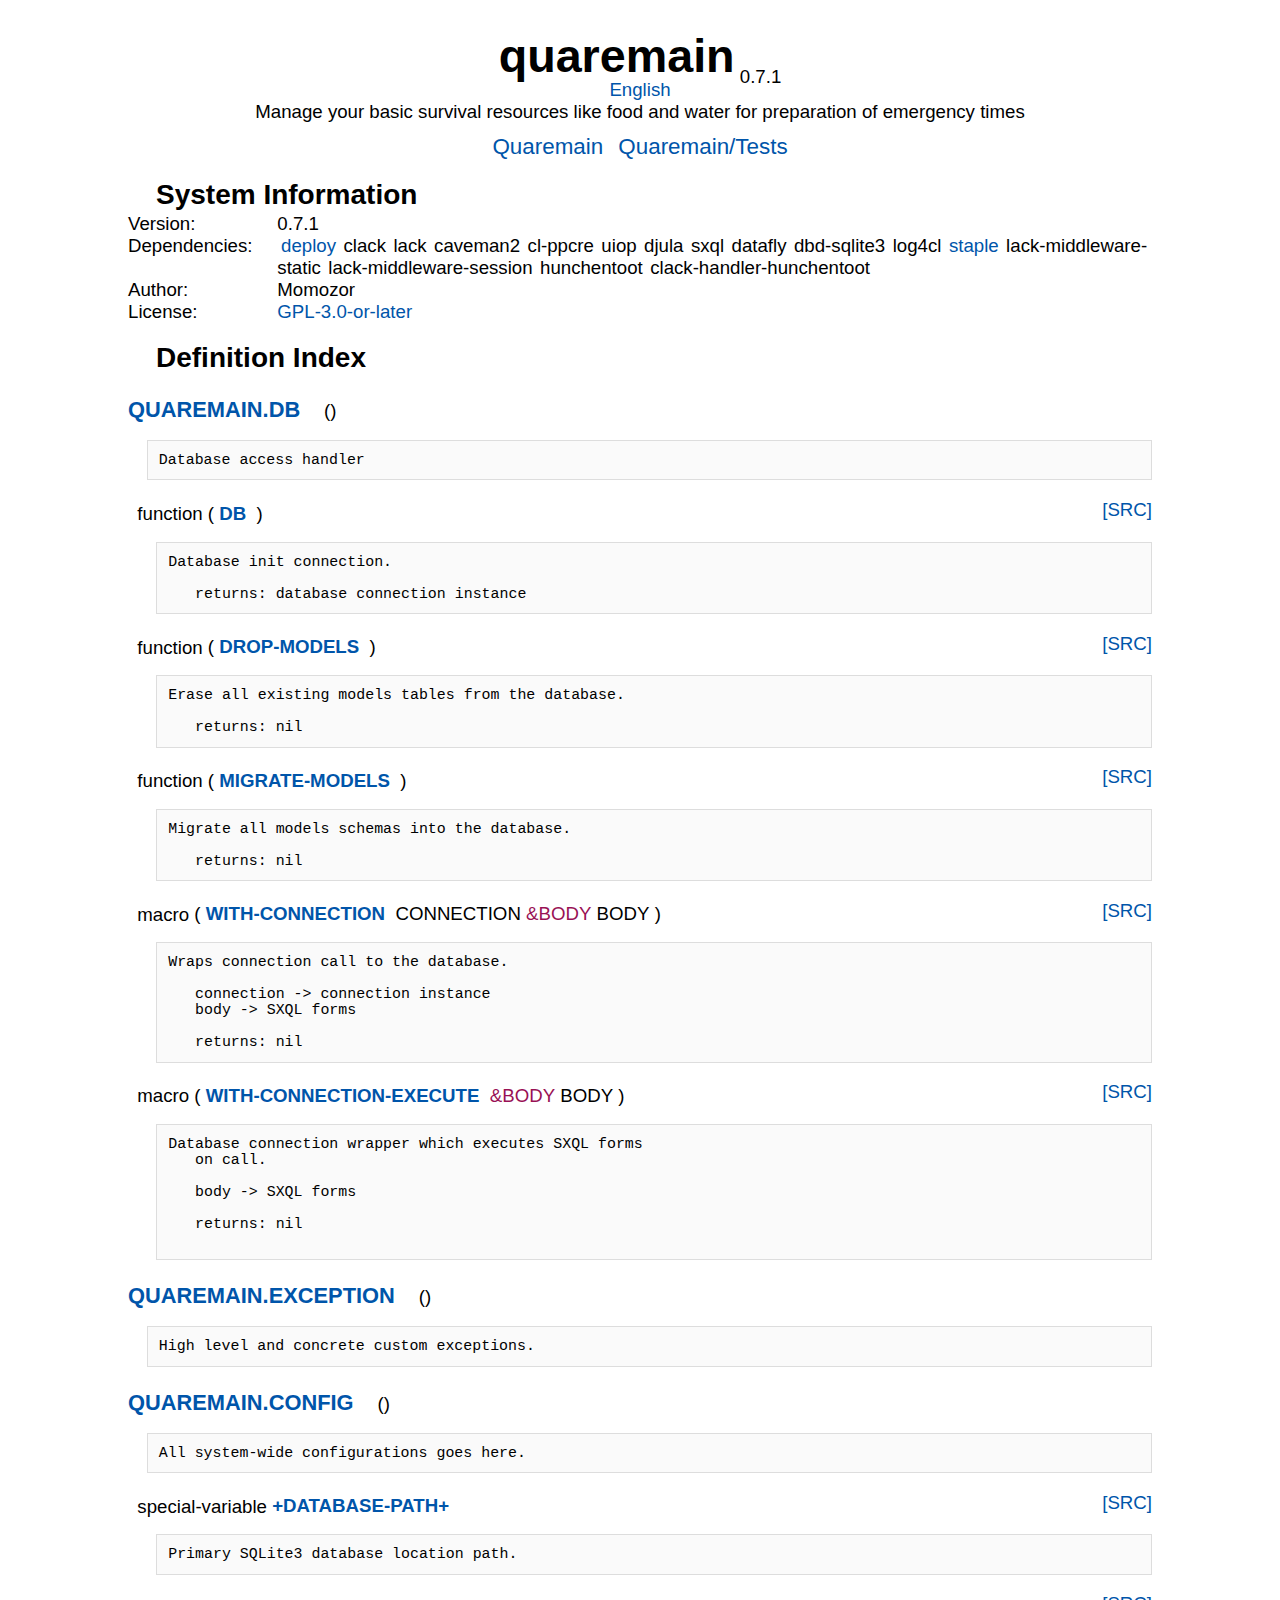
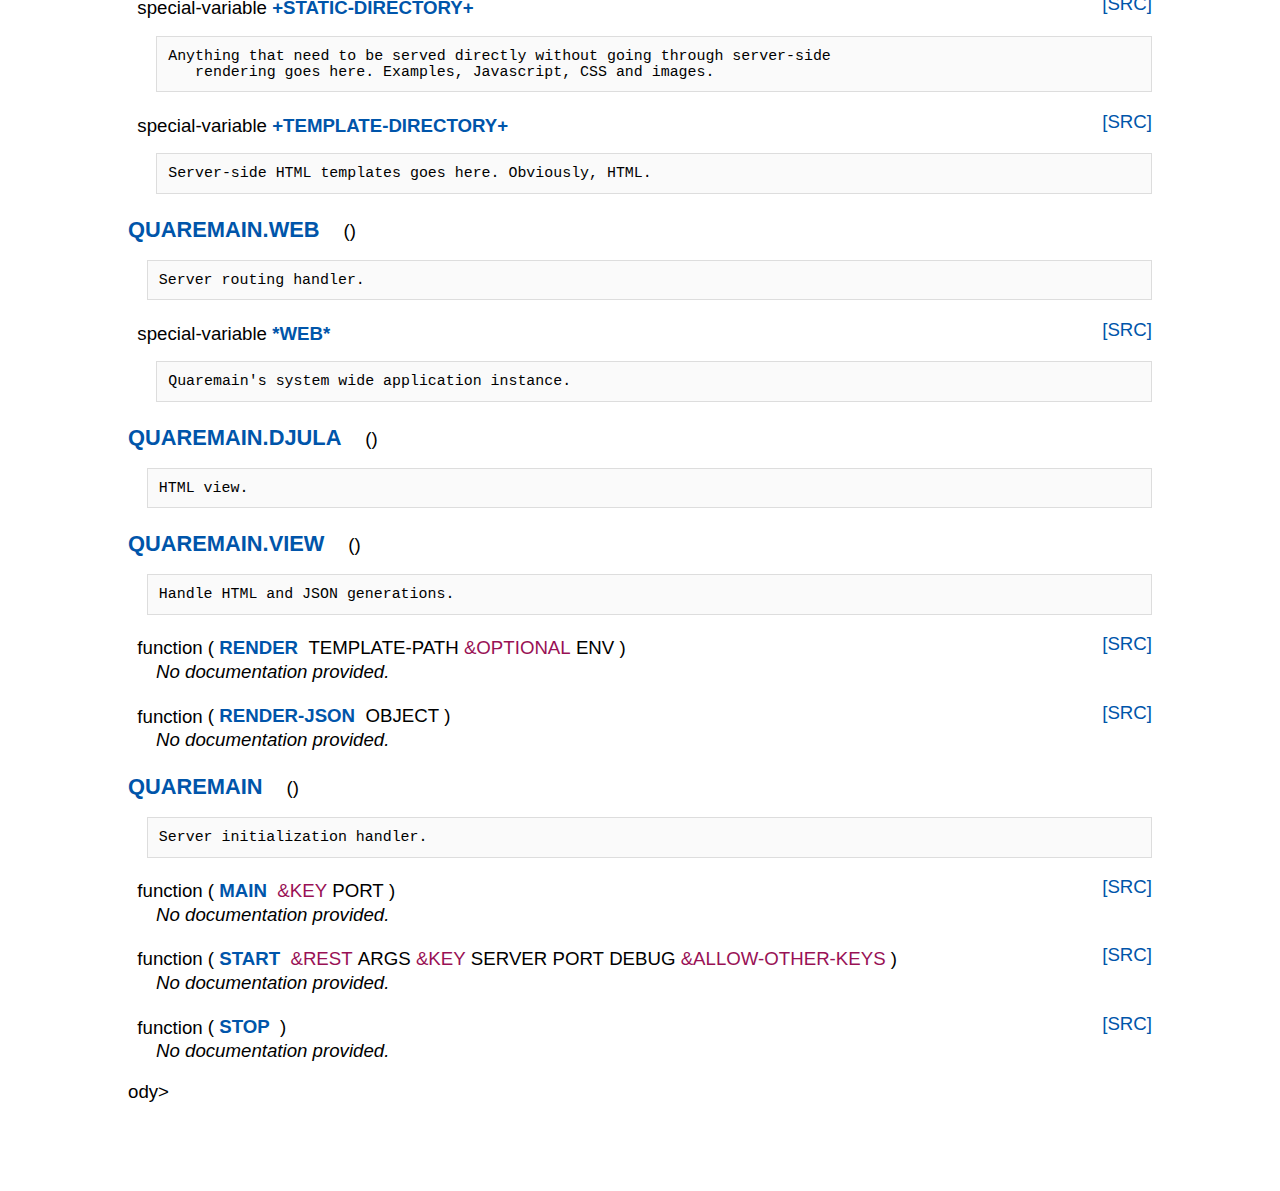
==== docs/index.html @ 40300578 "Add doc generator" ====
<!DOCTYPE html> <html lang="EN"> <head> <meta charset="utf-8"> <title>Quaremain</title> <style>html body{margin:0 auto 0 auto;padding:20px;max-width:1024px;font-family:sans-serif;font-size:14pt;overflow-y:scroll;}html body a{text-decoration:none;}html body a[href]{color:#0055AA;}html body a[href]:hover{color:#0088EE;}html body pre{background:#FAFAFA;border:1px solid #DDDDDD;padding:0.75em;overflow-x:auto;}html body pre >code a[href]{color:#223388;}article.project h1{font-size:1.7em;}article.project h1,article.project h2,article.project h3,article.project h4,article.project h5,article.project h6{margin:0.2em 0 0.1em 0;text-indent:1em;}article.project >header{text-align:center;}article.project >header img.logo{display:block;margin:auto;max-height:170px;}article.project >header h1{display:inline-block;text-indent:0;font-size:2.5em;}article.project >header .version{vertical-align:bottom;}article.project >header .languages{margin-top:-0.5em;text-transform:capitalize;}article.project >header .description{margin:0;}article.project >header .pages{margin-top:0.5em;font-size:1.2em;text-transform:capitalize;}article.project >header .pages a{display:inline-block;padding:0 0.2em;}article.project >section{margin:1em 0 1em 0;}article.project #index >ul{list-style:none;margin:0;padding:0;}article.project .row label{display:inline-block;min-width:8em;}article.project #system .row{display:flex;}article.project #system #dependencies{display:inline;margin:0;padding:0;}article.project #system #dependencies li{display:inline;padding:0 0.2em;}article.definition{margin:1em 0 0 0;}article.definition >header h1,article.definition >header h2,article.definition >header h3,article.definition >header h4,article.definition >header h5,article.definition >header h6{text-indent:0;display:inline-block;}article.definition >header ul{display:inline-block;list-style:none;margin:0;padding:0;}article.definition >header ul li{display:inline-block;padding:0 0.2em 0 0;}article.definition >header .visibility{display:none;}article.definition >header .visibility,article.definition >header .type{text-transform:lowercase;}article.definition >header .source-link{visibility:hidden;float:right;}article.definition >header .source-link:after{visibility:visible;content:"[SRC]";}article.definition .docstring{margin:0 0 0 1em;}article.definition .docstring pre{font-size:0.8em;white-space:pre-wrap;}.definition.package >header ul.nicknames{display:inline-block;list-style:none;margin:0;padding:0 0 0 1em;}.definition.package >header ul.nicknames li{display:inline;}.definition.package >header ul.nicknames:before{content:"(";}.definition.package >header ul.nicknames:after{content:")";}.definition.package ul.definitions{margin:0;list-style:none;padding:0 0 0 0.5em;}.definition.callable >header .name:before,.definition.type >header .name:before{content:"(";font-weight:normal;}.definition.callable >header .arguments:after,.definition.type >header .arguments:after{content:")";}.definition.callable >header .arguments .arguments:before,.definition.type >header .arguments .arguments:before{content:"(";}.definition.callable >header .arguments .argument,.definition.type >header .arguments .argument{padding:0;}.definition.callable >header .arguments .argument.lambda-list-keyword,.definition.type >header .arguments .argument.lambda-list-keyword{color:#991155;}.definition li>mark{background:none;border-left:0.3em solid #0088EE;padding-left:0.3em;display:block;} </style> </head> <body> <article class="project"> <header>  <h1>quaremain</h1>  <span class="version">0.7.1</span>  <nav class="languages">  <a href="index.html">English</a>    </nav>  <p class="description">Manage your basic survival resources like food and water
for preparation of emergency times</p>  <nav class="pages">  <a href="index.html">quaremain</a>    <a href="tests/quaremain/index.html">quaremain/tests</a>  </nav> </header> <section id="documentation"> </section>   <section id="system"> <h2>System Information</h2>  <div class="row"> <label for="version">Version:</label> <a id="version">0.7.1</a> </div>   <div class="row"> <label for="dependencies">Dependencies:</label> <ul id="dependencies"><li><a class="external" href="https://Shinmera.github.io/deploy/">deploy</a></li><li><a class="external">clack</a></li><li><a class="external">lack</a></li><li><a class="external">caveman2</a></li><li><a class="external">cl-ppcre</a></li><li><a class="external">uiop</a></li><li><a class="external">djula</a></li><li><a class="external">sxql</a></li><li><a class="external">datafly</a></li><li><a class="external">dbd-sqlite3</a></li><li><a class="external">log4cl</a></li><li><a class="external" href="https://Shinmera.github.io/staple/">staple</a></li><li><a class="external">lack-middleware-static</a></li><li><a class="external">lack-middleware-session</a></li><li><a class="external">hunchentoot</a></li><li><a class="external">clack-handler-hunchentoot</a></li></ul> </div>   <div class="row"> <label for="author">Author:</label> <a id="author">Momozor</a> </div>   <div class="row"> <label for="license">License:</label> <a id="license" href="https://tldrlegal.com/search?q=GPL-3.0-or-later">GPL-3.0-or-later</a> </div>    </section>    <section id="index"> <h2>Definition Index</h2> <ul> <li> <article class="definition package" id="PACKAGE QUAREMAIN.DB"> <header> <h3> <a href="#PACKAGE%20QUAREMAIN.DB">QUAREMAIN.DB</a> </h3> <ul class="nicknames"></ul>  </header> <div class="docstring"><pre>Database access handler</pre></div> <ul class="definitions"> <li> <article class="definition function callable" id="FUNCTION QUAREMAIN.DB:DB"> <header> <span class="visibility">EXTERNAL</span> <span class="type">FUNCTION</span> <h4 class="name"> <a href="#FUNCTION%20QUAREMAIN.DB%3ADB">DB</a> </h4> <ul class="qualifiers"></ul> <ul class="arguments"></ul>  <a class="source-link" href="file:///home/momozor/quicklisp/local-projects/quaremain/src/db.lisp#45:0">Source</a>  </header> <div class="docstring"><pre>Database init connection.

   returns: database connection instance</pre></div> </article> </li>  <li> <article class="definition function callable" id="FUNCTION QUAREMAIN.DB:DROP-MODELS"> <header> <span class="visibility">EXTERNAL</span> <span class="type">FUNCTION</span> <h4 class="name"> <a href="#FUNCTION%20QUAREMAIN.DB%3ADROP-MODELS">DROP-MODELS</a> </h4> <ul class="qualifiers"></ul> <ul class="arguments"></ul>  <a class="source-link" href="file:///home/momozor/quicklisp/local-projects/quaremain/src/db.lisp#119:0">Source</a>  </header> <div class="docstring"><pre>Erase all existing models tables from the database.

   returns: nil</pre></div> </article> </li>  <li> <article class="definition function callable" id="FUNCTION QUAREMAIN.DB:MIGRATE-MODELS"> <header> <span class="visibility">EXTERNAL</span> <span class="type">FUNCTION</span> <h4 class="name"> <a href="#FUNCTION%20QUAREMAIN.DB%3AMIGRATE-MODELS">MIGRATE-MODELS</a> </h4> <ul class="qualifiers"></ul> <ul class="arguments"></ul>  <a class="source-link" href="file:///home/momozor/quicklisp/local-projects/quaremain/src/db.lisp#96:0">Source</a>  </header> <div class="docstring"><pre>Migrate all models schemas into the database.

   returns: nil</pre></div> </article> </li>  <li> <article class="definition macro callable" id="MACRO-FUNCTION QUAREMAIN.DB:WITH-CONNECTION"> <header> <span class="visibility">EXTERNAL</span> <span class="type">MACRO</span> <h4 class="name"> <a href="#MACRO-FUNCTION%20QUAREMAIN.DB%3AWITH-CONNECTION">WITH-CONNECTION</a> </h4> <ul class="qualifiers"></ul> <ul class="arguments">  <li class="argument">CONNECTION</li>    <li class="argument lambda-list-keyword">&amp;BODY</li>    <li class="argument">BODY</li>  </ul>  <a class="source-link" href="file:///home/momozor/quicklisp/local-projects/quaremain/src/db.lisp#53:0">Source</a>  </header> <div class="docstring"><pre>Wraps connection call to the database.

   connection -&gt; connection instance
   body -&gt; SXQL forms

   returns: nil</pre></div> </article> </li>  <li> <article class="definition macro callable" id="MACRO-FUNCTION QUAREMAIN.DB:WITH-CONNECTION-EXECUTE"> <header> <span class="visibility">EXTERNAL</span> <span class="type">MACRO</span> <h4 class="name"> <a href="#MACRO-FUNCTION%20QUAREMAIN.DB%3AWITH-CONNECTION-EXECUTE">WITH-CONNECTION-EXECUTE</a> </h4> <ul class="qualifiers"></ul> <ul class="arguments">  <li class="argument lambda-list-keyword">&amp;BODY</li>    <li class="argument">BODY</li>  </ul>  <a class="source-link" href="file:///home/momozor/quicklisp/local-projects/quaremain/src/db.lisp#64:0">Source</a>  </header> <div class="docstring"><pre>Database connection wrapper which executes SXQL forms
   on call.

   body -&gt; SXQL forms

   returns: nil
   </pre></div> </article> </li> </ul> </article> </li>  <li> <article class="definition package" id="PACKAGE QUAREMAIN.EXCEPTION"> <header> <h3> <a href="#PACKAGE%20QUAREMAIN.EXCEPTION">QUAREMAIN.EXCEPTION</a> </h3> <ul class="nicknames"></ul>  </header> <div class="docstring"><pre>High level and concrete custom exceptions.</pre></div> <ul class="definitions"></ul> </article> </li>  <li> <article class="definition package" id="PACKAGE QUAREMAIN.CONFIG"> <header> <h3> <a href="#PACKAGE%20QUAREMAIN.CONFIG">QUAREMAIN.CONFIG</a> </h3> <ul class="nicknames"></ul>  </header> <div class="docstring"><pre>All system-wide configurations goes here.</pre></div> <ul class="definitions"> <li> <article class="definition special-variable" id="VARIABLE QUAREMAIN.CONFIG:+DATABASE-PATH+"> <header> <span class="visibility">EXTERNAL</span> <span class="type">SPECIAL-VARIABLE</span> <h4 class="name"> <a href="#VARIABLE%20QUAREMAIN.CONFIG%3A%2BDATABASE-PATH%2B">+DATABASE-PATH+</a> </h4> <ul class="qualifiers"></ul> <ul class="arguments"></ul>  <a class="source-link" href="file:///home/momozor/quicklisp/local-projects/quaremain/src/config.lisp#35:0">Source</a>  </header> <div class="docstring"><pre>Primary SQLite3 database location path.</pre></div> </article> </li>  <li> <article class="definition special-variable" id="VARIABLE QUAREMAIN.CONFIG:+STATIC-DIRECTORY+"> <header> <span class="visibility">EXTERNAL</span> <span class="type">SPECIAL-VARIABLE</span> <h4 class="name"> <a href="#VARIABLE%20QUAREMAIN.CONFIG%3A%2BSTATIC-DIRECTORY%2B">+STATIC-DIRECTORY+</a> </h4> <ul class="qualifiers"></ul> <ul class="arguments"></ul>  <a class="source-link" href="file:///home/momozor/quicklisp/local-projects/quaremain/src/config.lisp#26:0">Source</a>  </header> <div class="docstring"><pre>Anything that need to be served directly without going through server-side
   rendering goes here. Examples, Javascript, CSS and images.</pre></div> </article> </li>  <li> <article class="definition special-variable" id="VARIABLE QUAREMAIN.CONFIG:+TEMPLATE-DIRECTORY+"> <header> <span class="visibility">EXTERNAL</span> <span class="type">SPECIAL-VARIABLE</span> <h4 class="name"> <a href="#VARIABLE%20QUAREMAIN.CONFIG%3A%2BTEMPLATE-DIRECTORY%2B">+TEMPLATE-DIRECTORY+</a> </h4> <ul class="qualifiers"></ul> <ul class="arguments"></ul>  <a class="source-link" href="file:///home/momozor/quicklisp/local-projects/quaremain/src/config.lisp#31:0">Source</a>  </header> <div class="docstring"><pre>Server-side HTML templates goes here. Obviously, HTML.</pre></div> </article> </li> </ul> </article> </li>  <li> <article class="definition package" id="PACKAGE QUAREMAIN.WEB"> <header> <h3> <a href="#PACKAGE%20QUAREMAIN.WEB">QUAREMAIN.WEB</a> </h3> <ul class="nicknames"></ul>  </header> <div class="docstring"><pre>Server routing handler.</pre></div> <ul class="definitions"> <li> <article class="definition special-variable" id="VARIABLE QUAREMAIN.WEB:*WEB*"> <header> <span class="visibility">EXTERNAL</span> <span class="type">SPECIAL-VARIABLE</span> <h4 class="name"> <a href="#VARIABLE%20QUAREMAIN.WEB%3A%2AWEB%2A">*WEB*</a> </h4> <ul class="qualifiers"></ul> <ul class="arguments"></ul>  <a class="source-link" href="file:///home/momozor/quicklisp/local-projects/quaremain/src/web.lisp#32:0">Source</a>  </header> <div class="docstring"><pre>Quaremain's system wide application instance.</pre></div> </article> </li> </ul> </article> </li>  <li> <article class="definition package" id="PACKAGE QUAREMAIN.DJULA"> <header> <h3> <a href="#PACKAGE%20QUAREMAIN.DJULA">QUAREMAIN.DJULA</a> </h3> <ul class="nicknames"></ul>  </header> <div class="docstring"><pre>HTML view.</pre></div> <ul class="definitions"></ul> </article> </li>  <li> <article class="definition package" id="PACKAGE QUAREMAIN.VIEW"> <header> <h3> <a href="#PACKAGE%20QUAREMAIN.VIEW">QUAREMAIN.VIEW</a> </h3> <ul class="nicknames"></ul>  </header> <div class="docstring"><pre>Handle HTML and JSON generations.</pre></div> <ul class="definitions"> <li> <article class="definition function callable" id="FUNCTION QUAREMAIN.VIEW:RENDER"> <header> <span class="visibility">EXTERNAL</span> <span class="type">FUNCTION</span> <h4 class="name"> <a href="#FUNCTION%20QUAREMAIN.VIEW%3ARENDER">RENDER</a> </h4> <ul class="qualifiers"></ul> <ul class="arguments">  <li class="argument">TEMPLATE-PATH</li>    <li class="argument lambda-list-keyword">&amp;OPTIONAL</li>    <li class="argument">ENV</li>  </ul>  <a class="source-link" href="file:///home/momozor/quicklisp/local-projects/quaremain/src/view.lisp#41:0">Source</a>  </header> <div class="docstring"><i>No documentation provided.</i></div> </article> </li>  <li> <article class="definition function callable" id="FUNCTION QUAREMAIN.VIEW:RENDER-JSON"> <header> <span class="visibility">EXTERNAL</span> <span class="type">FUNCTION</span> <h4 class="name"> <a href="#FUNCTION%20QUAREMAIN.VIEW%3ARENDER-JSON">RENDER-JSON</a> </h4> <ul class="qualifiers"></ul> <ul class="arguments">  <li class="argument">OBJECT</li>  </ul>  <a class="source-link" href="file:///home/momozor/quicklisp/local-projects/quaremain/src/view.lisp#50:0">Source</a>  </header> <div class="docstring"><i>No documentation provided.</i></div> </article> </li> </ul> </article> </li>  <li> <article class="definition package" id="PACKAGE QUAREMAIN"> <header> <h3> <a href="#PACKAGE%20QUAREMAIN">QUAREMAIN</a> </h3> <ul class="nicknames"></ul>  </header> <div class="docstring"><pre>Server initialization handler.</pre></div> <ul class="definitions"> <li> <article class="definition function callable" id="FUNCTION QUAREMAIN:MAIN"> <header> <span class="visibility">EXTERNAL</span> <span class="type">FUNCTION</span> <h4 class="name"> <a href="#FUNCTION%20QUAREMAIN%3AMAIN">MAIN</a> </h4> <ul class="qualifiers"></ul> <ul class="arguments">  <li class="argument lambda-list-keyword">&amp;KEY</li>    <li class="argument">PORT</li>  </ul>  <a class="source-link" href="file:///home/momozor/quicklisp/local-projects/quaremain/src/main.lisp#69:0">Source</a>  </header> <div class="docstring"><i>No documentation provided.</i></div> </article> </li>  <li> <article class="definition function callable" id="FUNCTION QUAREMAIN:START"> <header> <span class="visibility">EXTERNAL</span> <span class="type">FUNCTION</span> <h4 class="name"> <a href="#FUNCTION%20QUAREMAIN%3ASTART">START</a> </h4> <ul class="qualifiers"></ul> <ul class="arguments">  <li class="argument lambda-list-keyword">&amp;REST</li>    <li class="argument">ARGS</li>    <li class="argument lambda-list-keyword">&amp;KEY</li>    <li class="argument">SERVER</li>    <li class="argument">PORT</li>    <li class="argument">DEBUG</li>    <li class="argument lambda-list-keyword">&amp;ALLOW-OTHER-KEYS</li>  </ul>  <a class="source-link" href="file:///home/momozor/quicklisp/local-projects/quaremain/src/main.lisp#43:0">Source</a>  </header> <div class="docstring"><i>No documentation provided.</i></div> </article> </li>  <li> <article class="definition function callable" id="FUNCTION QUAREMAIN:STOP"> <header> <span class="visibility">EXTERNAL</span> <span class="type">FUNCTION</span> <h4 class="name"> <a href="#FUNCTION%20QUAREMAIN%3ASTOP">STOP</a> </h4> <ul class="qualifiers"></ul> <ul class="arguments"></ul>  <a class="source-link" href="file:///home/momozor/quicklisp/local-projects/quaremain/src/main.lisp#64:0">Source</a>  </header> <div class="docstring"><i>No documentation provided.</i></div> </article> </li> </ul> </article> </li> </ul> </section>  </article> <script>window.addEventListener("DOMContentLoaded", function(){
    var unmarkElement = function(el){
        if(el.tagName === "mark" || el.tagName === "MARK"){
            [].forEach.call(el.childNodes, function(child){
                el.parentNode.insertBefore(child, el);
            });
            el.parentNode.removeChild(el);
        }else if(el.parentNode.tagName === "mark"){
            return unmarkElement(el.parentNode);
        }
        return null;
    }

    var unmarkAll = function(root){
        root = root || document;
        [].forEach.call(root.querySelectorAll("mark"), unmarkElement);
    }
    
    var markElement = function(el){
        if(el.parentNode.tagName === "mark" || el.parentNode.tagName === "MARK"){
            return el.parentNode;
        } else {
            unmarkAll();
            var marked = document.createElement("mark");
            el.parentNode.insertBefore(marked, el);
            marked.appendChild(el);
            return marked;
        }
    }

    var markFragmented = function(){
        if(window.location.hash){
            var el = document.getElementById(decodeURIComponent(window.location.hash.substr(1)));
            if(el) markElement(el);
        }
    }

    var registerXrefLink = function(link){
        var el = document.getElementById(decodeURIComponent(link.getAttribute("href").substr(1)));
        if(el){
            link.addEventListener("click", function(){
                markElement(el);
            });
        }
    }

    var registerXrefLinks = function(root){
        root = root || document;
        [].forEach.call(root.querySelectorAll("a.xref"), registerXrefLink);
    }

    markFragmented();
    registerXrefLinks();
}); </script> </body> </html> ody> </html>
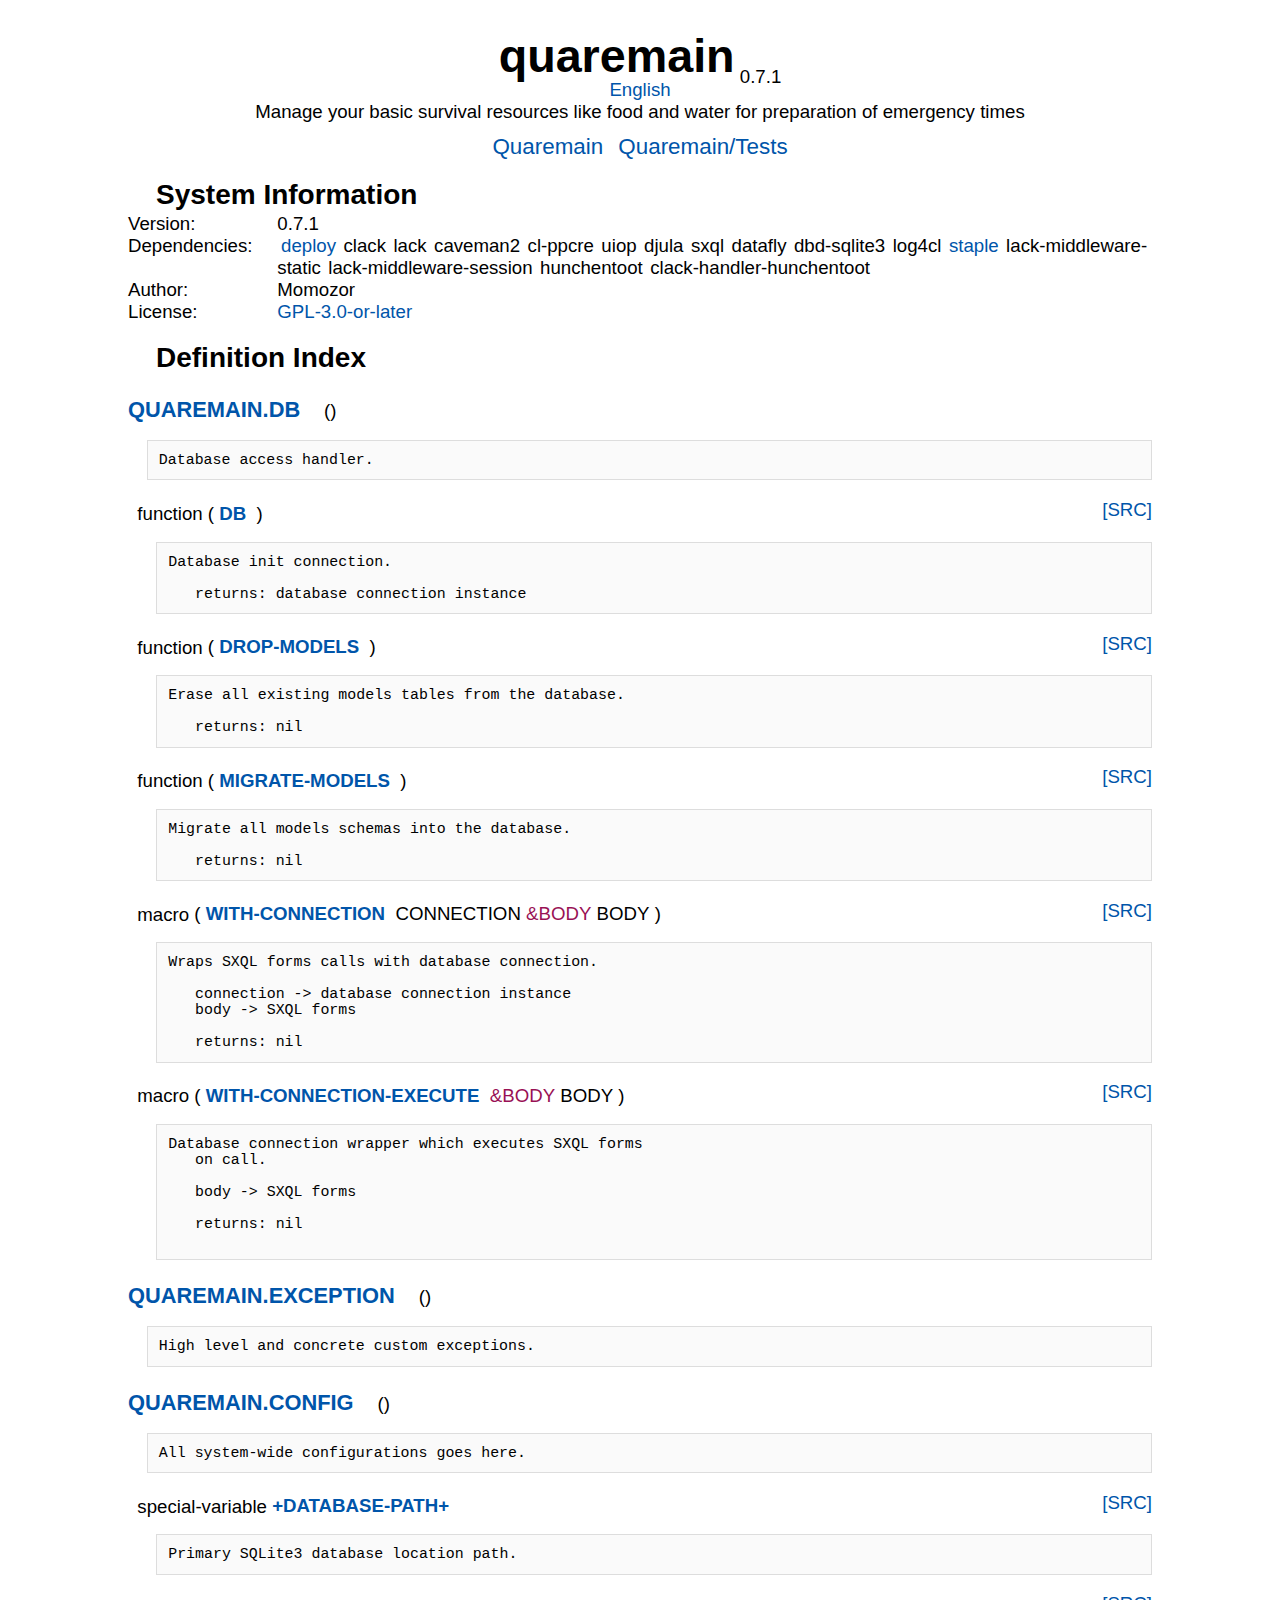
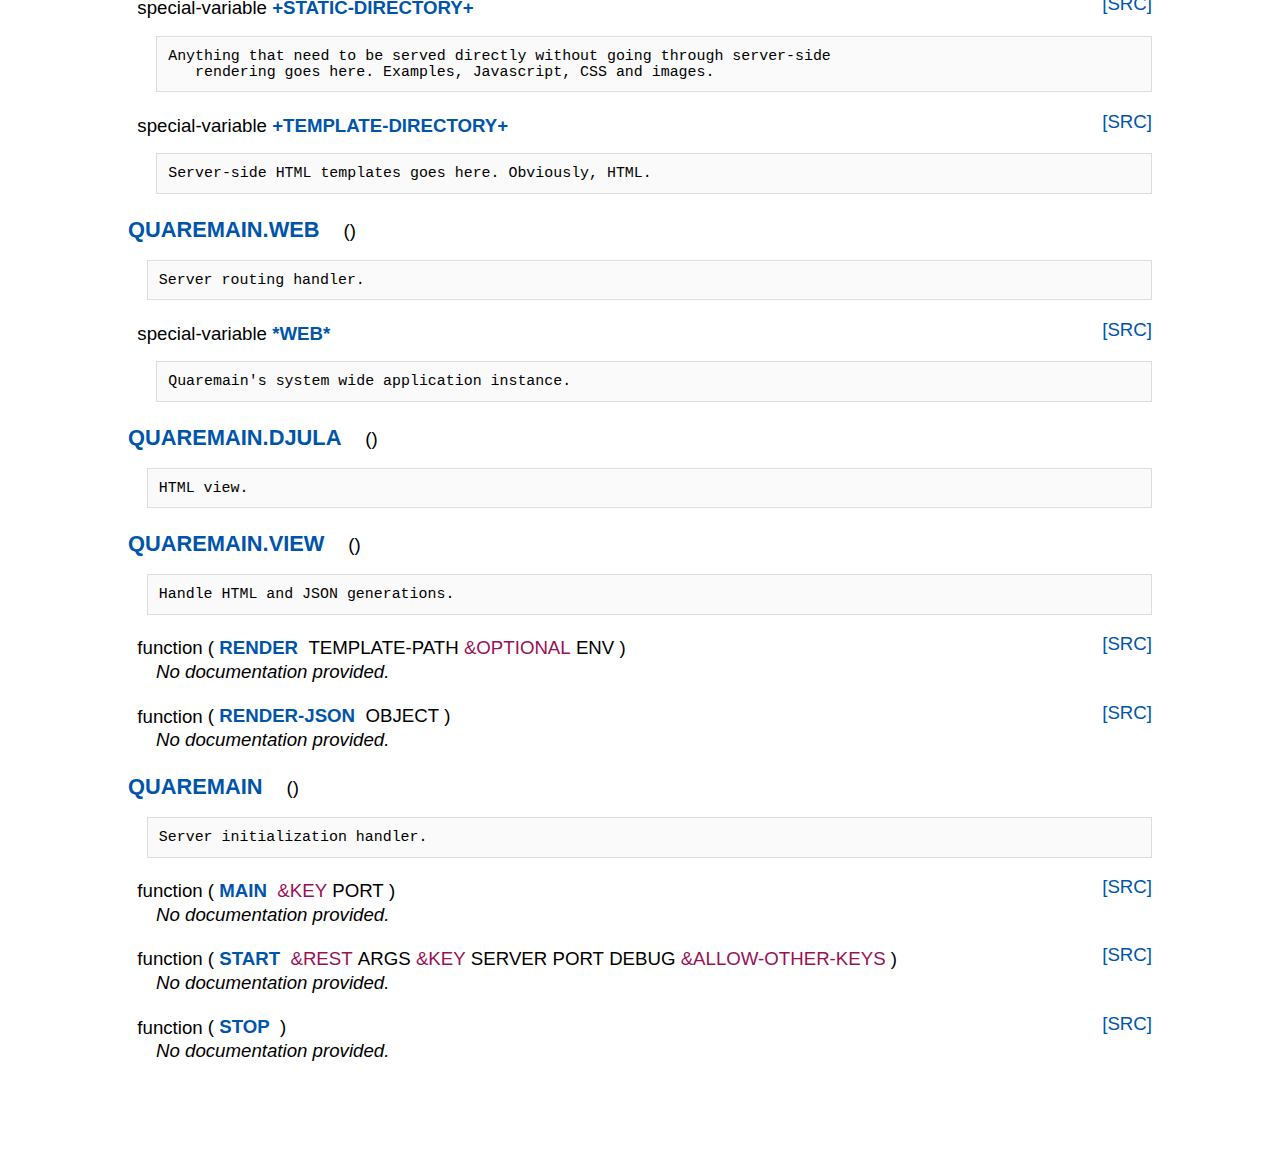
==== commit f8900e58: "Update documentations for quaremain.db" ====
--- a/docs/index.html
+++ b/docs/index.html
@@ -1,23 +1,523 @@
-<!DOCTYPE html> <html lang="EN"> <head> <meta charset="utf-8"> <title>Quaremain</title> <style>html body{margin:0 auto 0 auto;padding:20px;max-width:1024px;font-family:sans-serif;font-size:14pt;overflow-y:scroll;}html body a{text-decoration:none;}html body a[href]{color:#0055AA;}html body a[href]:hover{color:#0088EE;}html body pre{background:#FAFAFA;border:1px solid #DDDDDD;padding:0.75em;overflow-x:auto;}html body pre >code a[href]{color:#223388;}article.project h1{font-size:1.7em;}article.project h1,article.project h2,article.project h3,article.project h4,article.project h5,article.project h6{margin:0.2em 0 0.1em 0;text-indent:1em;}article.project >header{text-align:center;}article.project >header img.logo{display:block;margin:auto;max-height:170px;}article.project >header h1{display:inline-block;text-indent:0;font-size:2.5em;}article.project >header .version{vertical-align:bottom;}article.project >header .languages{margin-top:-0.5em;text-transform:capitalize;}article.project >header .description{margin:0;}article.project >header .pages{margin-top:0.5em;font-size:1.2em;text-transform:capitalize;}article.project >header .pages a{display:inline-block;padding:0 0.2em;}article.project >section{margin:1em 0 1em 0;}article.project #index >ul{list-style:none;margin:0;padding:0;}article.project .row label{display:inline-block;min-width:8em;}article.project #system .row{display:flex;}article.project #system #dependencies{display:inline;margin:0;padding:0;}article.project #system #dependencies li{display:inline;padding:0 0.2em;}article.definition{margin:1em 0 0 0;}article.definition >header h1,article.definition >header h2,article.definition >header h3,article.definition >header h4,article.definition >header h5,article.definition >header h6{text-indent:0;display:inline-block;}article.definition >header ul{display:inline-block;list-style:none;margin:0;padding:0;}article.definition >header ul li{display:inline-block;padding:0 0.2em 0 0;}article.definition >header .visibility{display:none;}article.definition >header .visibility,article.definition >header .type{text-transform:lowercase;}article.definition >header .source-link{visibility:hidden;float:right;}article.definition >header .source-link:after{visibility:visible;content:"[SRC]";}article.definition .docstring{margin:0 0 0 1em;}article.definition .docstring pre{font-size:0.8em;white-space:pre-wrap;}.definition.package >header ul.nicknames{display:inline-block;list-style:none;margin:0;padding:0 0 0 1em;}.definition.package >header ul.nicknames li{display:inline;}.definition.package >header ul.nicknames:before{content:"(";}.definition.package >header ul.nicknames:after{content:")";}.definition.package ul.definitions{margin:0;list-style:none;padding:0 0 0 0.5em;}.definition.callable >header .name:before,.definition.type >header .name:before{content:"(";font-weight:normal;}.definition.callable >header .arguments:after,.definition.type >header .arguments:after{content:")";}.definition.callable >header .arguments .arguments:before,.definition.type >header .arguments .arguments:before{content:"(";}.definition.callable >header .arguments .argument,.definition.type >header .arguments .argument{padding:0;}.definition.callable >header .arguments .argument.lambda-list-keyword,.definition.type >header .arguments .argument.lambda-list-keyword{color:#991155;}.definition li>mark{background:none;border-left:0.3em solid #0088EE;padding-left:0.3em;display:block;} </style> </head> <body> <article class="project"> <header>  <h1>quaremain</h1>  <span class="version">0.7.1</span>  <nav class="languages">  <a href="index.html">English</a>    </nav>  <p class="description">Manage your basic survival resources like food and water
-for preparation of emergency times</p>  <nav class="pages">  <a href="index.html">quaremain</a>    <a href="tests/quaremain/index.html">quaremain/tests</a>  </nav> </header> <section id="documentation"> </section>   <section id="system"> <h2>System Information</h2>  <div class="row"> <label for="version">Version:</label> <a id="version">0.7.1</a> </div>   <div class="row"> <label for="dependencies">Dependencies:</label> <ul id="dependencies"><li><a class="external" href="https://Shinmera.github.io/deploy/">deploy</a></li><li><a class="external">clack</a></li><li><a class="external">lack</a></li><li><a class="external">caveman2</a></li><li><a class="external">cl-ppcre</a></li><li><a class="external">uiop</a></li><li><a class="external">djula</a></li><li><a class="external">sxql</a></li><li><a class="external">datafly</a></li><li><a class="external">dbd-sqlite3</a></li><li><a class="external">log4cl</a></li><li><a class="external" href="https://Shinmera.github.io/staple/">staple</a></li><li><a class="external">lack-middleware-static</a></li><li><a class="external">lack-middleware-session</a></li><li><a class="external">hunchentoot</a></li><li><a class="external">clack-handler-hunchentoot</a></li></ul> </div>   <div class="row"> <label for="author">Author:</label> <a id="author">Momozor</a> </div>   <div class="row"> <label for="license">License:</label> <a id="license" href="https://tldrlegal.com/search?q=GPL-3.0-or-later">GPL-3.0-or-later</a> </div>    </section>    <section id="index"> <h2>Definition Index</h2> <ul> <li> <article class="definition package" id="PACKAGE QUAREMAIN.DB"> <header> <h3> <a href="#PACKAGE%20QUAREMAIN.DB">QUAREMAIN.DB</a> </h3> <ul class="nicknames"></ul>  </header> <div class="docstring"><pre>Database access handler</pre></div> <ul class="definitions"> <li> <article class="definition function callable" id="FUNCTION QUAREMAIN.DB:DB"> <header> <span class="visibility">EXTERNAL</span> <span class="type">FUNCTION</span> <h4 class="name"> <a href="#FUNCTION%20QUAREMAIN.DB%3ADB">DB</a> </h4> <ul class="qualifiers"></ul> <ul class="arguments"></ul>  <a class="source-link" href="file:///home/momozor/quicklisp/local-projects/quaremain/src/db.lisp#45:0">Source</a>  </header> <div class="docstring"><pre>Database init connection.
-
-   returns: database connection instance</pre></div> </article> </li>  <li> <article class="definition function callable" id="FUNCTION QUAREMAIN.DB:DROP-MODELS"> <header> <span class="visibility">EXTERNAL</span> <span class="type">FUNCTION</span> <h4 class="name"> <a href="#FUNCTION%20QUAREMAIN.DB%3ADROP-MODELS">DROP-MODELS</a> </h4> <ul class="qualifiers"></ul> <ul class="arguments"></ul>  <a class="source-link" href="file:///home/momozor/quicklisp/local-projects/quaremain/src/db.lisp#119:0">Source</a>  </header> <div class="docstring"><pre>Erase all existing models tables from the database.
-
-   returns: nil</pre></div> </article> </li>  <li> <article class="definition function callable" id="FUNCTION QUAREMAIN.DB:MIGRATE-MODELS"> <header> <span class="visibility">EXTERNAL</span> <span class="type">FUNCTION</span> <h4 class="name"> <a href="#FUNCTION%20QUAREMAIN.DB%3AMIGRATE-MODELS">MIGRATE-MODELS</a> </h4> <ul class="qualifiers"></ul> <ul class="arguments"></ul>  <a class="source-link" href="file:///home/momozor/quicklisp/local-projects/quaremain/src/db.lisp#96:0">Source</a>  </header> <div class="docstring"><pre>Migrate all models schemas into the database.
-
-   returns: nil</pre></div> </article> </li>  <li> <article class="definition macro callable" id="MACRO-FUNCTION QUAREMAIN.DB:WITH-CONNECTION"> <header> <span class="visibility">EXTERNAL</span> <span class="type">MACRO</span> <h4 class="name"> <a href="#MACRO-FUNCTION%20QUAREMAIN.DB%3AWITH-CONNECTION">WITH-CONNECTION</a> </h4> <ul class="qualifiers"></ul> <ul class="arguments">  <li class="argument">CONNECTION</li>    <li class="argument lambda-list-keyword">&amp;BODY</li>    <li class="argument">BODY</li>  </ul>  <a class="source-link" href="file:///home/momozor/quicklisp/local-projects/quaremain/src/db.lisp#53:0">Source</a>  </header> <div class="docstring"><pre>Wraps connection call to the database.
-
-   connection -&gt; connection instance
+<!DOCTYPE html>
+<html lang="EN">
+  <head>
+    <meta charset="utf-8">
+    <title>Quaremain</title>
+    <style>html body{margin:0 auto 0 auto;padding:20px;max-width:1024px;font-family:sans-serif;font-size:14pt;overflow-y:scroll;}html body a{text-decoration:none;}html body a[href]{color:#0055AA;}html body a[href]:hover{color:#0088EE;}html body pre{background:#FAFAFA;border:1px solid #DDDDDD;padding:0.75em;overflow-x:auto;}html body pre >code a[href]{color:#223388;}article.project h1{font-size:1.7em;}article.project h1,article.project h2,article.project h3,article.project h4,article.project h5,article.project h6{margin:0.2em 0 0.1em 0;text-indent:1em;}article.project >header{text-align:center;}article.project >header img.logo{display:block;margin:auto;max-height:170px;}article.project >header h1{display:inline-block;text-indent:0;font-size:2.5em;}article.project >header .version{vertical-align:bottom;}article.project >header .languages{margin-top:-0.5em;text-transform:capitalize;}article.project >header .description{margin:0;}article.project >header .pages{margin-top:0.5em;font-size:1.2em;text-transform:capitalize;}article.project >header .pages a{display:inline-block;padding:0 0.2em;}article.project >section{margin:1em 0 1em 0;}article.project #index >ul{list-style:none;margin:0;padding:0;}article.project .row label{display:inline-block;min-width:8em;}article.project #system .row{display:flex;}article.project #system #dependencies{display:inline;margin:0;padding:0;}article.project #system #dependencies li{display:inline;padding:0 0.2em;}article.definition{margin:1em 0 0 0;}article.definition >header h1,article.definition >header h2,article.definition >header h3,article.definition >header h4,article.definition >header h5,article.definition >header h6{text-indent:0;display:inline-block;}article.definition >header ul{display:inline-block;list-style:none;margin:0;padding:0;}article.definition >header ul li{display:inline-block;padding:0 0.2em 0 0;}article.definition >header .visibility{display:none;}article.definition >header .visibility,article.definition >header .type{text-transform:lowercase;}article.definition >header .source-link{visibility:hidden;float:right;}article.definition >header .source-link:after{visibility:visible;content:"[SRC]";}article.definition .docstring{margin:0 0 0 1em;}article.definition .docstring pre{font-size:0.8em;white-space:pre-wrap;}.definition.package >header ul.nicknames{display:inline-block;list-style:none;margin:0;padding:0 0 0 1em;}.definition.package >header ul.nicknames li{display:inline;}.definition.package >header ul.nicknames:before{content:"(";}.definition.package >header ul.nicknames:after{content:")";}.definition.package ul.definitions{margin:0;list-style:none;padding:0 0 0 0.5em;}.definition.callable >header .name:before,.definition.type >header .name:before{content:"(";font-weight:normal;}.definition.callable >header .arguments:after,.definition.type >header .arguments:after{content:")";}.definition.callable >header .arguments .arguments:before,.definition.type >header .arguments .arguments:before{content:"(";}.definition.callable >header .arguments .argument,.definition.type >header .arguments .argument{padding:0;}.definition.callable >header .arguments .argument.lambda-list-keyword,.definition.type >header .arguments .argument.lambda-list-keyword{color:#991155;}.definition li>mark{background:none;border-left:0.3em solid #0088EE;padding-left:0.3em;display:block;}
+</style>
+  </head>
+  <body>
+    <article class="project">
+      <header>
+        
+        <h1>quaremain</h1>
+        
+          <span class="version">0.7.1</span>
+        
+        <nav class="languages">
+          
+            <a href="index.html">English</a>
+          
+        
+          
+        </nav>
+        
+          <p class="description">Manage your basic survival resources like food and water
+for preparation of emergency times</p>
+        
+        <nav class="pages">
+          
+            <a href="index.html">quaremain</a>
+          
+        
+          
+            <a href="tests/quaremain/index.html">quaremain/tests</a>
+          
+        </nav>
+      </header>
+      <section id="documentation">
+      </section>
+      
+        
+          <section id="system">
+            <h2>System Information</h2>
+            
+              <div class="row">
+                <label for="version">Version:</label>
+                <a id="version">0.7.1</a>
+              </div>
+            
+            
+              <div class="row">
+                <label for="dependencies">Dependencies:</label>
+                <ul id="dependencies"><li><a class="external" href="https://Shinmera.github.io/deploy/">deploy</a></li><li><a class="external">clack</a></li><li><a class="external">lack</a></li><li><a class="external">caveman2</a></li><li><a class="external">cl-ppcre</a></li><li><a class="external">uiop</a></li><li><a class="external">djula</a></li><li><a class="external">sxql</a></li><li><a class="external">datafly</a></li><li><a class="external">dbd-sqlite3</a></li><li><a class="external">log4cl</a></li><li><a class="external" href="https://Shinmera.github.io/staple/">staple</a></li><li><a class="external">lack-middleware-static</a></li><li><a class="external">lack-middleware-session</a></li><li><a class="external">hunchentoot</a></li><li><a class="external">clack-handler-hunchentoot</a></li></ul>
+              </div>
+            
+            
+              <div class="row">
+                <label for="author">Author:</label>
+                <a id="author">Momozor</a>
+              </div>
+            
+            
+              <div class="row">
+                <label for="license">License:</label>
+                <a id="license" href="https://tldrlegal.com/search?q=GPL-3.0-or-later">GPL-3.0-or-later</a>
+              </div>
+            
+            
+            
+          </section>
+        
+      
+      
+        <section id="index">
+          <h2>Definition Index</h2>
+          <ul>
+            <li>
+              <article class="definition package" id="PACKAGE QUAREMAIN.DB">
+                <header>
+                  <h3>
+                    <a href="#PACKAGE%20QUAREMAIN.DB">QUAREMAIN.DB</a>
+                  </h3>
+                  <ul class="nicknames"></ul>
+                  
+                </header>
+                <div class="docstring"><pre>Database access handler.</pre></div>
+                <ul class="definitions">
+                  <li>
+                    <article class="definition function callable" id="FUNCTION QUAREMAIN.DB:DB">
+                      <header>
+                        <span class="visibility">EXTERNAL</span>
+                        <span class="type">FUNCTION</span>
+                        <h4 class="name">
+                          <a href="#FUNCTION%20QUAREMAIN.DB%3ADB">DB</a>
+                        </h4>
+                        <ul class="qualifiers"></ul>
+                        <ul class="arguments"></ul>
+                        
+                          <a class="source-link" href="file:///home/momozor/quicklisp/local-projects/quaremain/src/db.lisp#45:0">Source</a>
+                        
+                      </header>
+                      <div class="docstring"><pre>Database init connection.
+
+   returns: database connection instance</pre></div>
+                    </article>
+                  </li>
+                
+                  <li>
+                    <article class="definition function callable" id="FUNCTION QUAREMAIN.DB:DROP-MODELS">
+                      <header>
+                        <span class="visibility">EXTERNAL</span>
+                        <span class="type">FUNCTION</span>
+                        <h4 class="name">
+                          <a href="#FUNCTION%20QUAREMAIN.DB%3ADROP-MODELS">DROP-MODELS</a>
+                        </h4>
+                        <ul class="qualifiers"></ul>
+                        <ul class="arguments"></ul>
+                        
+                          <a class="source-link" href="file:///home/momozor/quicklisp/local-projects/quaremain/src/db.lisp#124:0">Source</a>
+                        
+                      </header>
+                      <div class="docstring"><pre>Erase all existing models tables from the database.
+
+   returns: nil</pre></div>
+                    </article>
+                  </li>
+                
+                  <li>
+                    <article class="definition function callable" id="FUNCTION QUAREMAIN.DB:MIGRATE-MODELS">
+                      <header>
+                        <span class="visibility">EXTERNAL</span>
+                        <span class="type">FUNCTION</span>
+                        <h4 class="name">
+                          <a href="#FUNCTION%20QUAREMAIN.DB%3AMIGRATE-MODELS">MIGRATE-MODELS</a>
+                        </h4>
+                        <ul class="qualifiers"></ul>
+                        <ul class="arguments"></ul>
+                        
+                          <a class="source-link" href="file:///home/momozor/quicklisp/local-projects/quaremain/src/db.lisp#101:0">Source</a>
+                        
+                      </header>
+                      <div class="docstring"><pre>Migrate all models schemas into the database.
+
+   returns: nil</pre></div>
+                    </article>
+                  </li>
+                
+                  <li>
+                    <article class="definition macro callable" id="MACRO-FUNCTION QUAREMAIN.DB:WITH-CONNECTION">
+                      <header>
+                        <span class="visibility">EXTERNAL</span>
+                        <span class="type">MACRO</span>
+                        <h4 class="name">
+                          <a href="#MACRO-FUNCTION%20QUAREMAIN.DB%3AWITH-CONNECTION">WITH-CONNECTION</a>
+                        </h4>
+                        <ul class="qualifiers"></ul>
+                        <ul class="arguments">
+                          
+                              <li class="argument">CONNECTION</li>
+                            
+                        
+                          
+                              <li class="argument lambda-list-keyword">&amp;BODY</li>
+                            
+                        
+                          
+                              <li class="argument">BODY</li>
+                            
+                        </ul>
+                        
+                          <a class="source-link" href="file:///home/momozor/quicklisp/local-projects/quaremain/src/db.lisp#53:0">Source</a>
+                        
+                      </header>
+                      <div class="docstring"><pre>Wraps SXQL forms calls with database connection.
+
+   connection -&gt; database connection instance
    body -&gt; SXQL forms
 
-   returns: nil</pre></div> </article> </li>  <li> <article class="definition macro callable" id="MACRO-FUNCTION QUAREMAIN.DB:WITH-CONNECTION-EXECUTE"> <header> <span class="visibility">EXTERNAL</span> <span class="type">MACRO</span> <h4 class="name"> <a href="#MACRO-FUNCTION%20QUAREMAIN.DB%3AWITH-CONNECTION-EXECUTE">WITH-CONNECTION-EXECUTE</a> </h4> <ul class="qualifiers"></ul> <ul class="arguments">  <li class="argument lambda-list-keyword">&amp;BODY</li>    <li class="argument">BODY</li>  </ul>  <a class="source-link" href="file:///home/momozor/quicklisp/local-projects/quaremain/src/db.lisp#64:0">Source</a>  </header> <div class="docstring"><pre>Database connection wrapper which executes SXQL forms
+   returns: nil</pre></div>
+                    </article>
+                  </li>
+                
+                  <li>
+                    <article class="definition macro callable" id="MACRO-FUNCTION QUAREMAIN.DB:WITH-CONNECTION-EXECUTE">
+                      <header>
+                        <span class="visibility">EXTERNAL</span>
+                        <span class="type">MACRO</span>
+                        <h4 class="name">
+                          <a href="#MACRO-FUNCTION%20QUAREMAIN.DB%3AWITH-CONNECTION-EXECUTE">WITH-CONNECTION-EXECUTE</a>
+                        </h4>
+                        <ul class="qualifiers"></ul>
+                        <ul class="arguments">
+                          
+                              <li class="argument lambda-list-keyword">&amp;BODY</li>
+                            
+                        
+                          
+                              <li class="argument">BODY</li>
+                            
+                        </ul>
+                        
+                          <a class="source-link" href="file:///home/momozor/quicklisp/local-projects/quaremain/src/db.lisp#64:0">Source</a>
+                        
+                      </header>
+                      <div class="docstring"><pre>Database connection wrapper which executes SXQL forms
    on call.
 
    body -&gt; SXQL forms
 
    returns: nil
-   </pre></div> </article> </li> </ul> </article> </li>  <li> <article class="definition package" id="PACKAGE QUAREMAIN.EXCEPTION"> <header> <h3> <a href="#PACKAGE%20QUAREMAIN.EXCEPTION">QUAREMAIN.EXCEPTION</a> </h3> <ul class="nicknames"></ul>  </header> <div class="docstring"><pre>High level and concrete custom exceptions.</pre></div> <ul class="definitions"></ul> </article> </li>  <li> <article class="definition package" id="PACKAGE QUAREMAIN.CONFIG"> <header> <h3> <a href="#PACKAGE%20QUAREMAIN.CONFIG">QUAREMAIN.CONFIG</a> </h3> <ul class="nicknames"></ul>  </header> <div class="docstring"><pre>All system-wide configurations goes here.</pre></div> <ul class="definitions"> <li> <article class="definition special-variable" id="VARIABLE QUAREMAIN.CONFIG:+DATABASE-PATH+"> <header> <span class="visibility">EXTERNAL</span> <span class="type">SPECIAL-VARIABLE</span> <h4 class="name"> <a href="#VARIABLE%20QUAREMAIN.CONFIG%3A%2BDATABASE-PATH%2B">+DATABASE-PATH+</a> </h4> <ul class="qualifiers"></ul> <ul class="arguments"></ul>  <a class="source-link" href="file:///home/momozor/quicklisp/local-projects/quaremain/src/config.lisp#35:0">Source</a>  </header> <div class="docstring"><pre>Primary SQLite3 database location path.</pre></div> </article> </li>  <li> <article class="definition special-variable" id="VARIABLE QUAREMAIN.CONFIG:+STATIC-DIRECTORY+"> <header> <span class="visibility">EXTERNAL</span> <span class="type">SPECIAL-VARIABLE</span> <h4 class="name"> <a href="#VARIABLE%20QUAREMAIN.CONFIG%3A%2BSTATIC-DIRECTORY%2B">+STATIC-DIRECTORY+</a> </h4> <ul class="qualifiers"></ul> <ul class="arguments"></ul>  <a class="source-link" href="file:///home/momozor/quicklisp/local-projects/quaremain/src/config.lisp#26:0">Source</a>  </header> <div class="docstring"><pre>Anything that need to be served directly without going through server-side
-   rendering goes here. Examples, Javascript, CSS and images.</pre></div> </article> </li>  <li> <article class="definition special-variable" id="VARIABLE QUAREMAIN.CONFIG:+TEMPLATE-DIRECTORY+"> <header> <span class="visibility">EXTERNAL</span> <span class="type">SPECIAL-VARIABLE</span> <h4 class="name"> <a href="#VARIABLE%20QUAREMAIN.CONFIG%3A%2BTEMPLATE-DIRECTORY%2B">+TEMPLATE-DIRECTORY+</a> </h4> <ul class="qualifiers"></ul> <ul class="arguments"></ul>  <a class="source-link" href="file:///home/momozor/quicklisp/local-projects/quaremain/src/config.lisp#31:0">Source</a>  </header> <div class="docstring"><pre>Server-side HTML templates goes here. Obviously, HTML.</pre></div> </article> </li> </ul> </article> </li>  <li> <article class="definition package" id="PACKAGE QUAREMAIN.WEB"> <header> <h3> <a href="#PACKAGE%20QUAREMAIN.WEB">QUAREMAIN.WEB</a> </h3> <ul class="nicknames"></ul>  </header> <div class="docstring"><pre>Server routing handler.</pre></div> <ul class="definitions"> <li> <article class="definition special-variable" id="VARIABLE QUAREMAIN.WEB:*WEB*"> <header> <span class="visibility">EXTERNAL</span> <span class="type">SPECIAL-VARIABLE</span> <h4 class="name"> <a href="#VARIABLE%20QUAREMAIN.WEB%3A%2AWEB%2A">*WEB*</a> </h4> <ul class="qualifiers"></ul> <ul class="arguments"></ul>  <a class="source-link" href="file:///home/momozor/quicklisp/local-projects/quaremain/src/web.lisp#32:0">Source</a>  </header> <div class="docstring"><pre>Quaremain's system wide application instance.</pre></div> </article> </li> </ul> </article> </li>  <li> <article class="definition package" id="PACKAGE QUAREMAIN.DJULA"> <header> <h3> <a href="#PACKAGE%20QUAREMAIN.DJULA">QUAREMAIN.DJULA</a> </h3> <ul class="nicknames"></ul>  </header> <div class="docstring"><pre>HTML view.</pre></div> <ul class="definitions"></ul> </article> </li>  <li> <article class="definition package" id="PACKAGE QUAREMAIN.VIEW"> <header> <h3> <a href="#PACKAGE%20QUAREMAIN.VIEW">QUAREMAIN.VIEW</a> </h3> <ul class="nicknames"></ul>  </header> <div class="docstring"><pre>Handle HTML and JSON generations.</pre></div> <ul class="definitions"> <li> <article class="definition function callable" id="FUNCTION QUAREMAIN.VIEW:RENDER"> <header> <span class="visibility">EXTERNAL</span> <span class="type">FUNCTION</span> <h4 class="name"> <a href="#FUNCTION%20QUAREMAIN.VIEW%3ARENDER">RENDER</a> </h4> <ul class="qualifiers"></ul> <ul class="arguments">  <li class="argument">TEMPLATE-PATH</li>    <li class="argument lambda-list-keyword">&amp;OPTIONAL</li>    <li class="argument">ENV</li>  </ul>  <a class="source-link" href="file:///home/momozor/quicklisp/local-projects/quaremain/src/view.lisp#41:0">Source</a>  </header> <div class="docstring"><i>No documentation provided.</i></div> </article> </li>  <li> <article class="definition function callable" id="FUNCTION QUAREMAIN.VIEW:RENDER-JSON"> <header> <span class="visibility">EXTERNAL</span> <span class="type">FUNCTION</span> <h4 class="name"> <a href="#FUNCTION%20QUAREMAIN.VIEW%3ARENDER-JSON">RENDER-JSON</a> </h4> <ul class="qualifiers"></ul> <ul class="arguments">  <li class="argument">OBJECT</li>  </ul>  <a class="source-link" href="file:///home/momozor/quicklisp/local-projects/quaremain/src/view.lisp#50:0">Source</a>  </header> <div class="docstring"><i>No documentation provided.</i></div> </article> </li> </ul> </article> </li>  <li> <article class="definition package" id="PACKAGE QUAREMAIN"> <header> <h3> <a href="#PACKAGE%20QUAREMAIN">QUAREMAIN</a> </h3> <ul class="nicknames"></ul>  </header> <div class="docstring"><pre>Server initialization handler.</pre></div> <ul class="definitions"> <li> <article class="definition function callable" id="FUNCTION QUAREMAIN:MAIN"> <header> <span class="visibility">EXTERNAL</span> <span class="type">FUNCTION</span> <h4 class="name"> <a href="#FUNCTION%20QUAREMAIN%3AMAIN">MAIN</a> </h4> <ul class="qualifiers"></ul> <ul class="arguments">  <li class="argument lambda-list-keyword">&amp;KEY</li>    <li class="argument">PORT</li>  </ul>  <a class="source-link" href="file:///home/momozor/quicklisp/local-projects/quaremain/src/main.lisp#69:0">Source</a>  </header> <div class="docstring"><i>No documentation provided.</i></div> </article> </li>  <li> <article class="definition function callable" id="FUNCTION QUAREMAIN:START"> <header> <span class="visibility">EXTERNAL</span> <span class="type">FUNCTION</span> <h4 class="name"> <a href="#FUNCTION%20QUAREMAIN%3ASTART">START</a> </h4> <ul class="qualifiers"></ul> <ul class="arguments">  <li class="argument lambda-list-keyword">&amp;REST</li>    <li class="argument">ARGS</li>    <li class="argument lambda-list-keyword">&amp;KEY</li>    <li class="argument">SERVER</li>    <li class="argument">PORT</li>    <li class="argument">DEBUG</li>    <li class="argument lambda-list-keyword">&amp;ALLOW-OTHER-KEYS</li>  </ul>  <a class="source-link" href="file:///home/momozor/quicklisp/local-projects/quaremain/src/main.lisp#43:0">Source</a>  </header> <div class="docstring"><i>No documentation provided.</i></div> </article> </li>  <li> <article class="definition function callable" id="FUNCTION QUAREMAIN:STOP"> <header> <span class="visibility">EXTERNAL</span> <span class="type">FUNCTION</span> <h4 class="name"> <a href="#FUNCTION%20QUAREMAIN%3ASTOP">STOP</a> </h4> <ul class="qualifiers"></ul> <ul class="arguments"></ul>  <a class="source-link" href="file:///home/momozor/quicklisp/local-projects/quaremain/src/main.lisp#64:0">Source</a>  </header> <div class="docstring"><i>No documentation provided.</i></div> </article> </li> </ul> </article> </li> </ul> </section>  </article> <script>window.addEventListener("DOMContentLoaded", function(){
+   </pre></div>
+                    </article>
+                  </li>
+                </ul>
+              </article>
+            </li>
+          
+            <li>
+              <article class="definition package" id="PACKAGE QUAREMAIN.EXCEPTION">
+                <header>
+                  <h3>
+                    <a href="#PACKAGE%20QUAREMAIN.EXCEPTION">QUAREMAIN.EXCEPTION</a>
+                  </h3>
+                  <ul class="nicknames"></ul>
+                  
+                </header>
+                <div class="docstring"><pre>High level and concrete custom exceptions.</pre></div>
+                <ul class="definitions"></ul>
+              </article>
+            </li>
+          
+            <li>
+              <article class="definition package" id="PACKAGE QUAREMAIN.CONFIG">
+                <header>
+                  <h3>
+                    <a href="#PACKAGE%20QUAREMAIN.CONFIG">QUAREMAIN.CONFIG</a>
+                  </h3>
+                  <ul class="nicknames"></ul>
+                  
+                </header>
+                <div class="docstring"><pre>All system-wide configurations goes here.</pre></div>
+                <ul class="definitions">
+                  <li>
+                    <article class="definition special-variable" id="VARIABLE QUAREMAIN.CONFIG:+DATABASE-PATH+">
+                      <header>
+                        <span class="visibility">EXTERNAL</span>
+                        <span class="type">SPECIAL-VARIABLE</span>
+                        <h4 class="name">
+                          <a href="#VARIABLE%20QUAREMAIN.CONFIG%3A%2BDATABASE-PATH%2B">+DATABASE-PATH+</a>
+                        </h4>
+                        <ul class="qualifiers"></ul>
+                        <ul class="arguments"></ul>
+                        
+                          <a class="source-link" href="file:///home/momozor/quicklisp/local-projects/quaremain/src/config.lisp#35:0">Source</a>
+                        
+                      </header>
+                      <div class="docstring"><pre>Primary SQLite3 database location path.</pre></div>
+                    </article>
+                  </li>
+                
+                  <li>
+                    <article class="definition special-variable" id="VARIABLE QUAREMAIN.CONFIG:+STATIC-DIRECTORY+">
+                      <header>
+                        <span class="visibility">EXTERNAL</span>
+                        <span class="type">SPECIAL-VARIABLE</span>
+                        <h4 class="name">
+                          <a href="#VARIABLE%20QUAREMAIN.CONFIG%3A%2BSTATIC-DIRECTORY%2B">+STATIC-DIRECTORY+</a>
+                        </h4>
+                        <ul class="qualifiers"></ul>
+                        <ul class="arguments"></ul>
+                        
+                          <a class="source-link" href="file:///home/momozor/quicklisp/local-projects/quaremain/src/config.lisp#26:0">Source</a>
+                        
+                      </header>
+                      <div class="docstring"><pre>Anything that need to be served directly without going through server-side
+   rendering goes here. Examples, Javascript, CSS and images.</pre></div>
+                    </article>
+                  </li>
+                
+                  <li>
+                    <article class="definition special-variable" id="VARIABLE QUAREMAIN.CONFIG:+TEMPLATE-DIRECTORY+">
+                      <header>
+                        <span class="visibility">EXTERNAL</span>
+                        <span class="type">SPECIAL-VARIABLE</span>
+                        <h4 class="name">
+                          <a href="#VARIABLE%20QUAREMAIN.CONFIG%3A%2BTEMPLATE-DIRECTORY%2B">+TEMPLATE-DIRECTORY+</a>
+                        </h4>
+                        <ul class="qualifiers"></ul>
+                        <ul class="arguments"></ul>
+                        
+                          <a class="source-link" href="file:///home/momozor/quicklisp/local-projects/quaremain/src/config.lisp#31:0">Source</a>
+                        
+                      </header>
+                      <div class="docstring"><pre>Server-side HTML templates goes here. Obviously, HTML.</pre></div>
+                    </article>
+                  </li>
+                </ul>
+              </article>
+            </li>
+          
+            <li>
+              <article class="definition package" id="PACKAGE QUAREMAIN.WEB">
+                <header>
+                  <h3>
+                    <a href="#PACKAGE%20QUAREMAIN.WEB">QUAREMAIN.WEB</a>
+                  </h3>
+                  <ul class="nicknames"></ul>
+                  
+                </header>
+                <div class="docstring"><pre>Server routing handler.</pre></div>
+                <ul class="definitions">
+                  <li>
+                    <article class="definition special-variable" id="VARIABLE QUAREMAIN.WEB:*WEB*">
+                      <header>
+                        <span class="visibility">EXTERNAL</span>
+                        <span class="type">SPECIAL-VARIABLE</span>
+                        <h4 class="name">
+                          <a href="#VARIABLE%20QUAREMAIN.WEB%3A%2AWEB%2A">*WEB*</a>
+                        </h4>
+                        <ul class="qualifiers"></ul>
+                        <ul class="arguments"></ul>
+                        
+                          <a class="source-link" href="file:///home/momozor/quicklisp/local-projects/quaremain/src/web.lisp#32:0">Source</a>
+                        
+                      </header>
+                      <div class="docstring"><pre>Quaremain's system wide application instance.</pre></div>
+                    </article>
+                  </li>
+                </ul>
+              </article>
+            </li>
+          
+            <li>
+              <article class="definition package" id="PACKAGE QUAREMAIN.DJULA">
+                <header>
+                  <h3>
+                    <a href="#PACKAGE%20QUAREMAIN.DJULA">QUAREMAIN.DJULA</a>
+                  </h3>
+                  <ul class="nicknames"></ul>
+                  
+                </header>
+                <div class="docstring"><pre>HTML view.</pre></div>
+                <ul class="definitions"></ul>
+              </article>
+            </li>
+          
+            <li>
+              <article class="definition package" id="PACKAGE QUAREMAIN.VIEW">
+                <header>
+                  <h3>
+                    <a href="#PACKAGE%20QUAREMAIN.VIEW">QUAREMAIN.VIEW</a>
+                  </h3>
+                  <ul class="nicknames"></ul>
+                  
+                </header>
+                <div class="docstring"><pre>Handle HTML and JSON generations.</pre></div>
+                <ul class="definitions">
+                  <li>
+                    <article class="definition function callable" id="FUNCTION QUAREMAIN.VIEW:RENDER">
+                      <header>
+                        <span class="visibility">EXTERNAL</span>
+                        <span class="type">FUNCTION</span>
+                        <h4 class="name">
+                          <a href="#FUNCTION%20QUAREMAIN.VIEW%3ARENDER">RENDER</a>
+                        </h4>
+                        <ul class="qualifiers"></ul>
+                        <ul class="arguments">
+                          
+                              <li class="argument">TEMPLATE-PATH</li>
+                            
+                        
+                          
+                              <li class="argument lambda-list-keyword">&amp;OPTIONAL</li>
+                            
+                        
+                          
+                              <li class="argument">ENV</li>
+                            
+                        </ul>
+                        
+                          <a class="source-link" href="file:///home/momozor/quicklisp/local-projects/quaremain/src/view.lisp#41:0">Source</a>
+                        
+                      </header>
+                      <div class="docstring"><i>No documentation provided.</i></div>
+                    </article>
+                  </li>
+                
+                  <li>
+                    <article class="definition function callable" id="FUNCTION QUAREMAIN.VIEW:RENDER-JSON">
+                      <header>
+                        <span class="visibility">EXTERNAL</span>
+                        <span class="type">FUNCTION</span>
+                        <h4 class="name">
+                          <a href="#FUNCTION%20QUAREMAIN.VIEW%3ARENDER-JSON">RENDER-JSON</a>
+                        </h4>
+                        <ul class="qualifiers"></ul>
+                        <ul class="arguments">
+                          
+                              <li class="argument">OBJECT</li>
+                            
+                        </ul>
+                        
+                          <a class="source-link" href="file:///home/momozor/quicklisp/local-projects/quaremain/src/view.lisp#50:0">Source</a>
+                        
+                      </header>
+                      <div class="docstring"><i>No documentation provided.</i></div>
+                    </article>
+                  </li>
+                </ul>
+              </article>
+            </li>
+          
+            <li>
+              <article class="definition package" id="PACKAGE QUAREMAIN">
+                <header>
+                  <h3>
+                    <a href="#PACKAGE%20QUAREMAIN">QUAREMAIN</a>
+                  </h3>
+                  <ul class="nicknames"></ul>
+                  
+                </header>
+                <div class="docstring"><pre>Server initialization handler.</pre></div>
+                <ul class="definitions">
+                  <li>
+                    <article class="definition function callable" id="FUNCTION QUAREMAIN:MAIN">
+                      <header>
+                        <span class="visibility">EXTERNAL</span>
+                        <span class="type">FUNCTION</span>
+                        <h4 class="name">
+                          <a href="#FUNCTION%20QUAREMAIN%3AMAIN">MAIN</a>
+                        </h4>
+                        <ul class="qualifiers"></ul>
+                        <ul class="arguments">
+                          
+                              <li class="argument lambda-list-keyword">&amp;KEY</li>
+                            
+                        
+                          
+                              <li class="argument">PORT</li>
+                            
+                        </ul>
+                        
+                          <a class="source-link" href="file:///home/momozor/quicklisp/local-projects/quaremain/src/main.lisp#69:0">Source</a>
+                        
+                      </header>
+                      <div class="docstring"><i>No documentation provided.</i></div>
+                    </article>
+                  </li>
+                
+                  <li>
+                    <article class="definition function callable" id="FUNCTION QUAREMAIN:START">
+                      <header>
+                        <span class="visibility">EXTERNAL</span>
+                        <span class="type">FUNCTION</span>
+                        <h4 class="name">
+                          <a href="#FUNCTION%20QUAREMAIN%3ASTART">START</a>
+                        </h4>
+                        <ul class="qualifiers"></ul>
+                        <ul class="arguments">
+                          
+                              <li class="argument lambda-list-keyword">&amp;REST</li>
+                            
+                        
+                          
+                              <li class="argument">ARGS</li>
+                            
+                        
+                          
+                              <li class="argument lambda-list-keyword">&amp;KEY</li>
+                            
+                        
+                          
+                              <li class="argument">SERVER</li>
+                            
+                        
+                          
+                              <li class="argument">PORT</li>
+                            
+                        
+                          
+                              <li class="argument">DEBUG</li>
+                            
+                        
+                          
+                              <li class="argument lambda-list-keyword">&amp;ALLOW-OTHER-KEYS</li>
+                            
+                        </ul>
+                        
+                          <a class="source-link" href="file:///home/momozor/quicklisp/local-projects/quaremain/src/main.lisp#43:0">Source</a>
+                        
+                      </header>
+                      <div class="docstring"><i>No documentation provided.</i></div>
+                    </article>
+                  </li>
+                
+                  <li>
+                    <article class="definition function callable" id="FUNCTION QUAREMAIN:STOP">
+                      <header>
+                        <span class="visibility">EXTERNAL</span>
+                        <span class="type">FUNCTION</span>
+                        <h4 class="name">
+                          <a href="#FUNCTION%20QUAREMAIN%3ASTOP">STOP</a>
+                        </h4>
+                        <ul class="qualifiers"></ul>
+                        <ul class="arguments"></ul>
+                        
+                          <a class="source-link" href="file:///home/momozor/quicklisp/local-projects/quaremain/src/main.lisp#64:0">Source</a>
+                        
+                      </header>
+                      <div class="docstring"><i>No documentation provided.</i></div>
+                    </article>
+                  </li>
+                </ul>
+              </article>
+            </li>
+          </ul>
+        </section>
+      
+    </article>
+    <script>window.addEventListener("DOMContentLoaded", function(){
     var unmarkElement = function(el){
         if(el.tagName === "mark" || el.tagName === "MARK"){
             [].forEach.call(el.childNodes, function(child){
@@ -70,4 +570,7 @@
 
     markFragmented();
     registerXrefLinks();
-}); </script> </body> </html> ody> </html> +});
+</script>
+  </body>
+</html>
